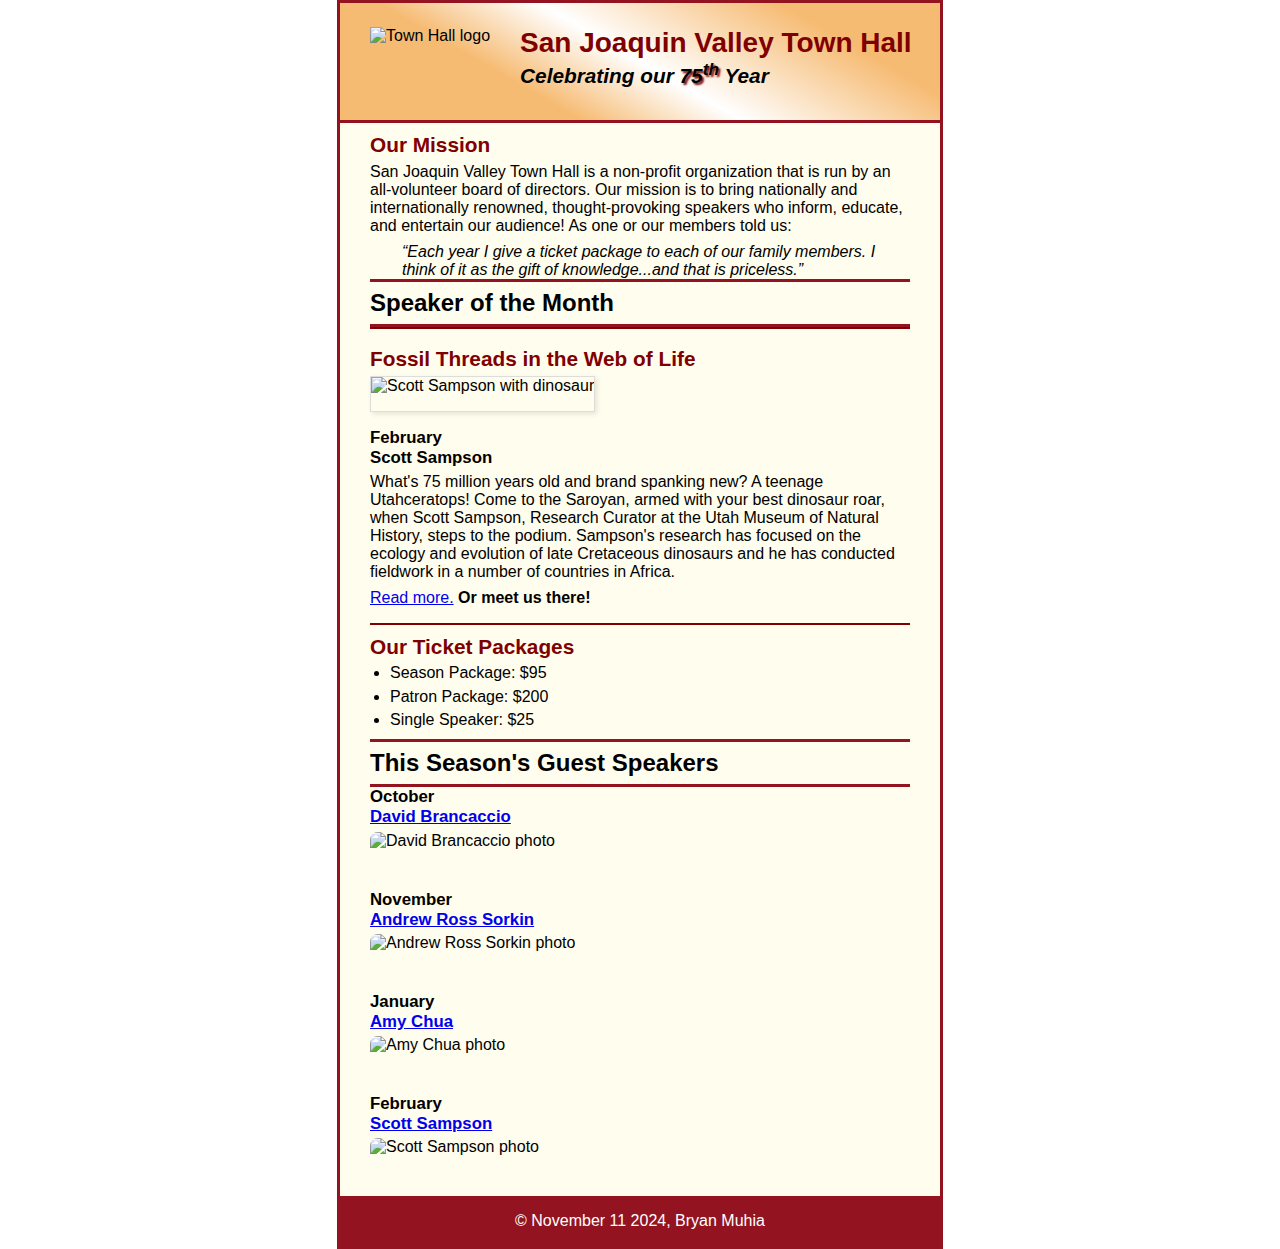
==== index.html @ 5000c2d2 "Add files via upload" ====
<!DOCTYPE html>
<html lang="en">

<head>
    <meta charset="utf-8">
    <title>San Joaquin Valley Town Hall</title>
    <link rel="shortcut icon" href="images/favicon.ico">
    <link rel="stylesheet" href="styles/c6_main.css">
</head>

<body>
    <header>
        <img src="images/town_hall_logo.gif" alt="Town Hall logo" height="80">
        <h2>San Joaquin Valley Town Hall</h2>
        <h3>Celebrating our <span class="shadow">75<sup>th</sup></span> Year</h3>
    </header>
    <main>
        <section>
            <h2>Our Mission</h2>
            <p>San Joaquin Valley Town Hall is a non-profit organization that is run by an 
				all-volunteer board of directors. Our mission is to bring nationally and 
				internationally renowned, thought-provoking speakers who inform, educate, 
				and entertain our audience! As one or our members told us:</p>
				<blockquote>&ldquo;Each year I give a ticket package to each of our family members. 
					I think of it as the gift of knowledge...and that is priceless.&rdquo;</blockquote>
            
            <h1>Speaker of the Month</h1>
            <article>
                <h2>Fossil Threads in the Web of Life</h2>
                <img src="images/sampson_dinosaur.jpg" alt="Scott Sampson with dinosaur" class="speaker-img">
                <h3>February<br>Scott Sampson</h3>
                <p>What's 75 million years old and brand spanking new? A teenage Utahceratops! 
					Come to the Saroyan, armed with your best dinosaur roar, when Scott Sampson, Research 
					Curator at the Utah Museum of Natural History, steps to the podium. Sampson's research 
					has focused on the ecology and evolution of late Cretaceous dinosaurs and he has conducted 
					fieldwork in a number of countries in Africa.</p>
                <p><a href="speakers/c6_sampson.html">Read more.</a>&nbsp;<b>Or meet us there!</b></p>
            </article>

            <h2>Our Ticket Packages</h2>
            <ul>
                <li>Season Package: $95</li>
                <li>Patron Package: $200</li>
                <li>Single Speaker: $25</li>
            </ul>
        </section>

        <aside>
            <h1>This Season's Guest Speakers</h1>
            <h3>October<br><a href="speakers/brancaccio.html">David Brancaccio</a></h3>
            <img src="images/brancaccio75.jpg" alt="David Brancaccio photo" class="aside-img">
            <h3>November<br><a href="speakers/sorkin.html">Andrew Ross Sorkin</a></h3>
            <img src="images/sorkin75.jpg" alt="Andrew Ross Sorkin photo" class="aside-img">
            <h3>January<br><a href="speakers/chua.html">Amy Chua</a></h3>
            <img src="images/chua75.jpg" alt="Amy Chua photo" class="aside-img">
            <h3>February<br><a href="speakers/c6_sampson.html">Scott Sampson</a></h3>
            <img src="images/sampson75.jpg" alt="Scott Sampson photo" class="aside-img">
        </aside>
    </main>
    <footer>
        <p>&copy; November 11 2024, Bryan Muhia </p>
    </footer>
</body>
</html>
---- styles/c6_main.css ----
/* the styles for the elements */
* {
    margin: 0;
    padding: 0;
}
html {
    background-color: white;
}
body {
    font-family: Arial, Helvetica, sans-serif;
    font-size: 100%;
    width: 600px;
    margin: 0 auto;
    border: 3px solid #931420;
    background-color: #fffded;
}
a:focus, a:hover {
    font-style: italic;
}

/* Header styles */
header {
    padding: 1.5em 0 2em 0;
    border-bottom: 3px solid #931420;
    background-image: linear-gradient(30deg, #f6bb73 0%, #f6bb73 30%, white 50%, #f6bb73 80%, #f6bb73 100%);
}
header h2 {
    font-size: 175%;
    color: #800000;
}
header h3 {
    font-size: 130%;
    font-style: italic;
}
header img {
    float: left;
    padding: 0 30px;
}
.shadow {
    text-shadow: 2px 2px 2px #800000;
}

/* Main content styles */
main {
    clear: left;
    padding: 0 30px;
}
main h1 {
    font-size: 150%;
    padding: .3em 0;
    border-top: 3px solid #931420;
    border-bottom: 3px solid #931420;
}
main h2 {
    color: #800000;
    font-size: 130%;
    padding: .5em 0 .25em 0;
}
main h3 {
    font-size: 105%;
    padding-bottom: .25em;
}
main img {
    padding-bottom: 1em;
}
main p {
    padding-bottom: .5em;
}
main blockquote {
    padding: 0 2em;
    font-style: italic;
}
main ul {
    padding: 0 0 .25em 1.25em;
}
main li {
    padding-bottom: .35em;
}

/* Article styles */
article {
    padding: .5em 0;
    border-top: 2px solid #800000;
    border-bottom: 2px solid #800000;
}
article .speaker-img {
    width: 100%;
    height: auto;
    margin-bottom: 1em;
    border: 1px solid #ddd;
    box-shadow: 2px 2px 5px rgba(0, 0, 0, 0.1);
}

/* Aside styles */
aside h3 {
    font-size: 105%;
    padding-bottom: .25em;
}
.aside-img {
    width: 100%;
    height: auto;
    margin-bottom: 1.5em;
    border-radius: 8px;
}

/* Footer styles */
footer {
    background-color: #931420;
}
footer p {
    text-align: center;
    color: white;
    padding: 1em 0;
}
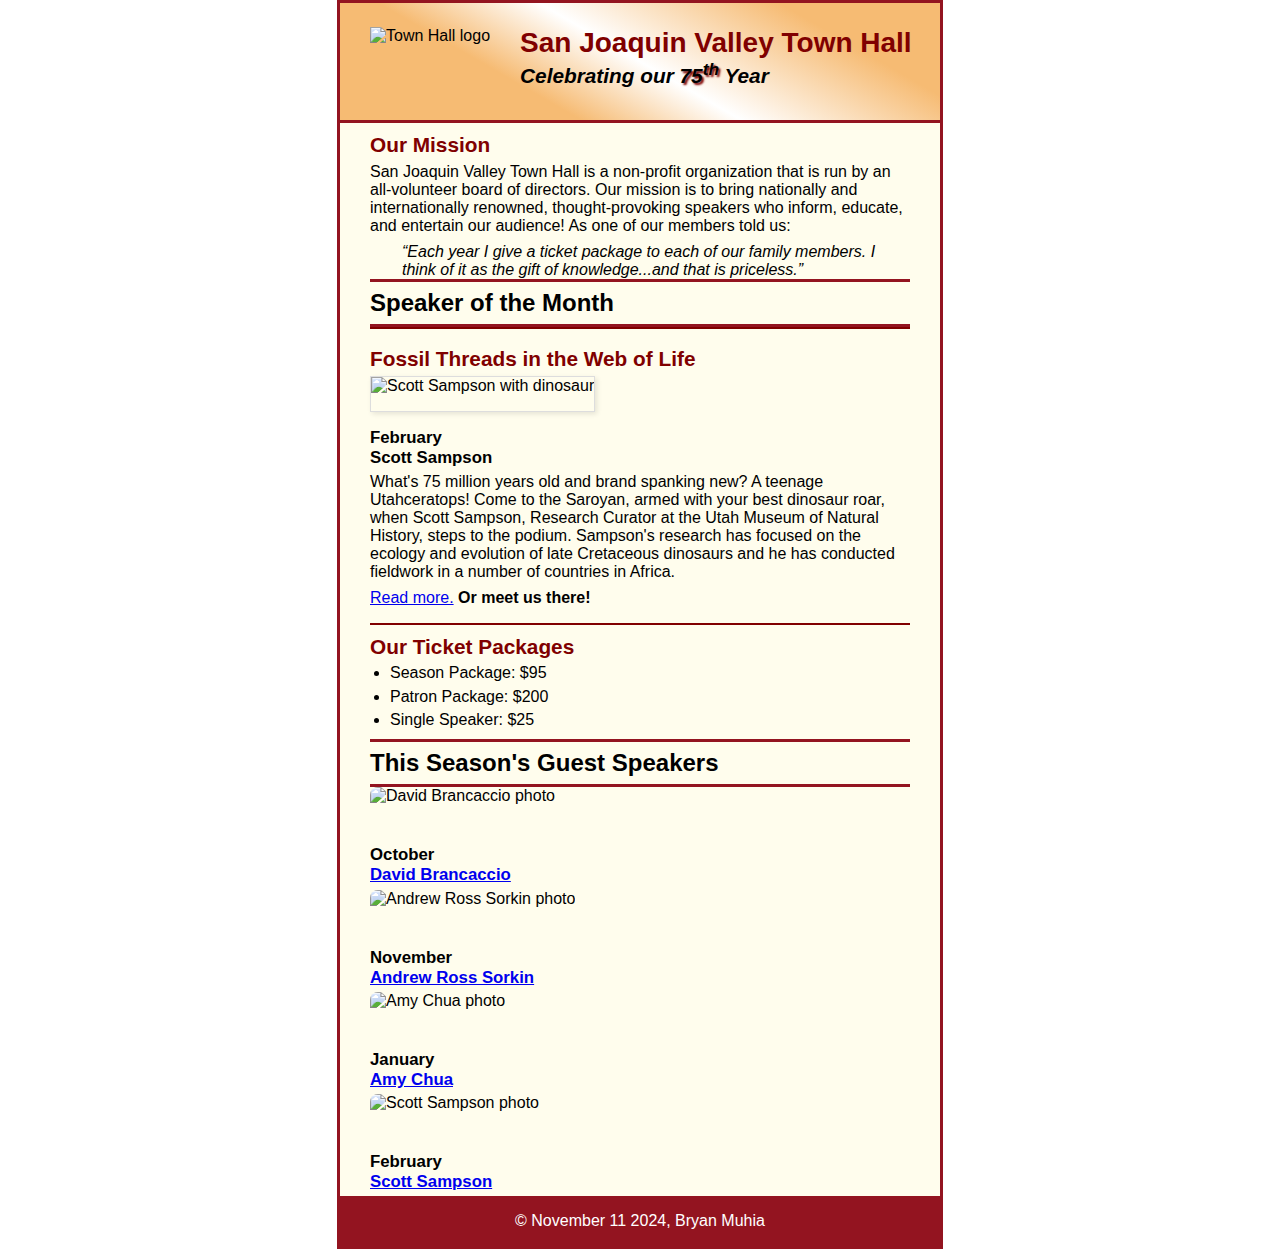
==== commit c791a5f9: "Update index.html" ====
--- a/index.html
+++ b/index.html
@@ -1,13 +1,11 @@
 <!DOCTYPE html>
 <html lang="en">
-
 <head>
     <meta charset="utf-8">
     <title>San Joaquin Valley Town Hall</title>
     <link rel="shortcut icon" href="images/favicon.ico">
     <link rel="stylesheet" href="styles/c6_main.css">
 </head>
-
 <body>
     <header>
         <img src="images/town_hall_logo.gif" alt="Town Hall logo" height="80">
@@ -18,11 +16,11 @@
         <section>
             <h2>Our Mission</h2>
             <p>San Joaquin Valley Town Hall is a non-profit organization that is run by an 
-				all-volunteer board of directors. Our mission is to bring nationally and 
-				internationally renowned, thought-provoking speakers who inform, educate, 
-				and entertain our audience! As one or our members told us:</p>
-				<blockquote>&ldquo;Each year I give a ticket package to each of our family members. 
-					I think of it as the gift of knowledge...and that is priceless.&rdquo;</blockquote>
+			all-volunteer board of directors. Our mission is to bring nationally and 
+			internationally renowned, thought-provoking speakers who inform, educate, 
+			and entertain our audience! As one of our members told us:</p>
+			<blockquote>&ldquo;Each year I give a ticket package to each of our family members. 
+			I think of it as the gift of knowledge...and that is priceless.&rdquo;</blockquote>
             
             <h1>Speaker of the Month</h1>
             <article>
@@ -30,13 +28,12 @@
                 <img src="images/sampson_dinosaur.jpg" alt="Scott Sampson with dinosaur" class="speaker-img">
                 <h3>February<br>Scott Sampson</h3>
                 <p>What's 75 million years old and brand spanking new? A teenage Utahceratops! 
-					Come to the Saroyan, armed with your best dinosaur roar, when Scott Sampson, Research 
-					Curator at the Utah Museum of Natural History, steps to the podium. Sampson's research 
-					has focused on the ecology and evolution of late Cretaceous dinosaurs and he has conducted 
-					fieldwork in a number of countries in Africa.</p>
+				Come to the Saroyan, armed with your best dinosaur roar, when Scott Sampson, Research 
+				Curator at the Utah Museum of Natural History, steps to the podium. Sampson's research 
+				has focused on the ecology and evolution of late Cretaceous dinosaurs and he has conducted 
+				fieldwork in a number of countries in Africa.</p>
                 <p><a href="speakers/c6_sampson.html">Read more.</a>&nbsp;<b>Or meet us there!</b></p>
             </article>
-
             <h2>Our Ticket Packages</h2>
             <ul>
                 <li>Season Package: $95</li>
@@ -44,17 +41,24 @@
                 <li>Single Speaker: $25</li>
             </ul>
         </section>
-
         <aside>
             <h1>This Season's Guest Speakers</h1>
-            <h3>October<br><a href="speakers/brancaccio.html">David Brancaccio</a></h3>
-            <img src="images/brancaccio75.jpg" alt="David Brancaccio photo" class="aside-img">
-            <h3>November<br><a href="speakers/sorkin.html">Andrew Ross Sorkin</a></h3>
-            <img src="images/sorkin75.jpg" alt="Andrew Ross Sorkin photo" class="aside-img">
-            <h3>January<br><a href="speakers/chua.html">Amy Chua</a></h3>
-            <img src="images/chua75.jpg" alt="Amy Chua photo" class="aside-img">
-            <h3>February<br><a href="speakers/c6_sampson.html">Scott Sampson</a></h3>
-            <img src="images/sampson75.jpg" alt="Scott Sampson photo" class="aside-img">
+            <div class="speaker">
+                <img src="images/brancaccio75.jpg" alt="David Brancaccio photo" class="aside-img">
+                <h3>October<br><a href="speakers/brancaccio.html">David Brancaccio</a></h3>
+            </div>
+            <div class="speaker">
+                <img src="images/sorkin75.jpg" alt="Andrew Ross Sorkin photo" class="aside-img">
+                <h3>November<br><a href="speakers/sorkin.html">Andrew Ross Sorkin</a></h3>
+            </div>
+            <div class="speaker">
+                <img src="images/chua75.jpg" alt="Amy Chua photo" class="aside-img">
+                <h3>January<br><a href="speakers/chua.html">Amy Chua</a></h3>
+            </div>
+            <div class="speaker">
+                <img src="images/sampson75.jpg" alt="Scott Sampson photo" class="aside-img">
+                <h3>February<br><a href="speakers/c6_sampson.html">Scott Sampson</a></h3>
+            </div>
         </aside>
     </main>
     <footer>
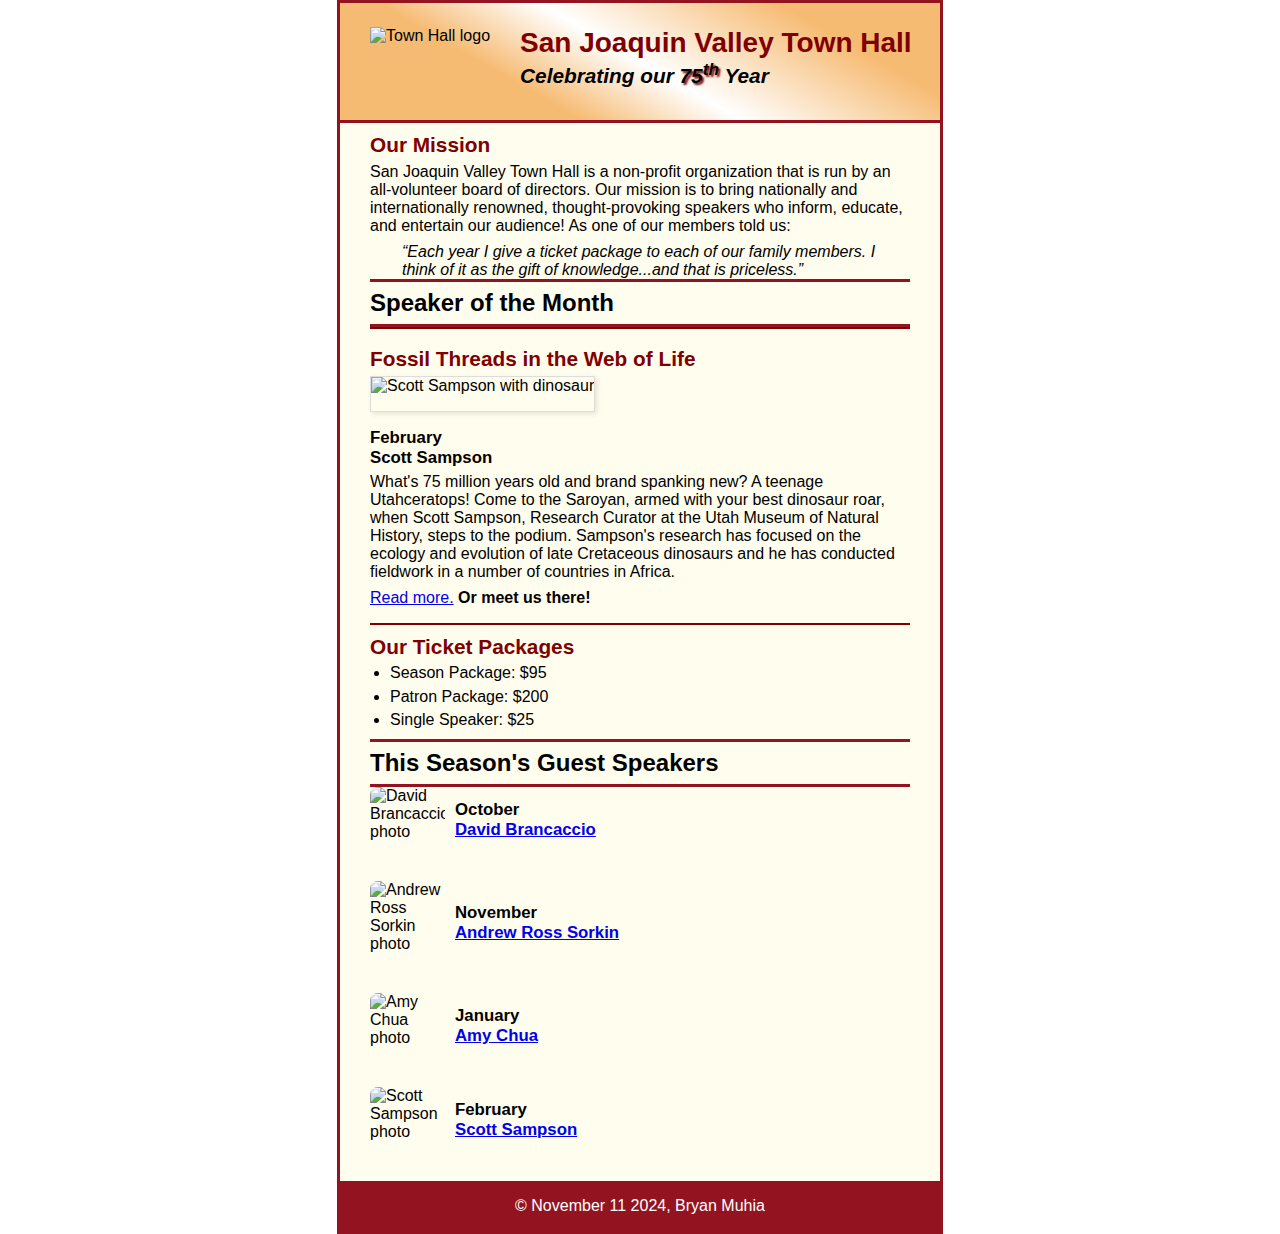
==== commit 6b50d53e: "Update index.html" ====
--- a/index.html
+++ b/index.html
@@ -16,11 +16,11 @@
         <section>
             <h2>Our Mission</h2>
             <p>San Joaquin Valley Town Hall is a non-profit organization that is run by an 
-			all-volunteer board of directors. Our mission is to bring nationally and 
-			internationally renowned, thought-provoking speakers who inform, educate, 
-			and entertain our audience! As one of our members told us:</p>
-			<blockquote>&ldquo;Each year I give a ticket package to each of our family members. 
-			I think of it as the gift of knowledge...and that is priceless.&rdquo;</blockquote>
+            all-volunteer board of directors. Our mission is to bring nationally and 
+            internationally renowned, thought-provoking speakers who inform, educate, 
+            and entertain our audience! As one of our members told us:</p>
+            <blockquote>&ldquo;Each year I give a ticket package to each of our family members. 
+            I think of it as the gift of knowledge...and that is priceless.&rdquo;</blockquote>
             
             <h1>Speaker of the Month</h1>
             <article>
@@ -28,10 +28,10 @@
                 <img src="images/sampson_dinosaur.jpg" alt="Scott Sampson with dinosaur" class="speaker-img">
                 <h3>February<br>Scott Sampson</h3>
                 <p>What's 75 million years old and brand spanking new? A teenage Utahceratops! 
-				Come to the Saroyan, armed with your best dinosaur roar, when Scott Sampson, Research 
-				Curator at the Utah Museum of Natural History, steps to the podium. Sampson's research 
-				has focused on the ecology and evolution of late Cretaceous dinosaurs and he has conducted 
-				fieldwork in a number of countries in Africa.</p>
+                Come to the Saroyan, armed with your best dinosaur roar, when Scott Sampson, Research 
+                Curator at the Utah Museum of Natural History, steps to the podium. Sampson's research 
+                has focused on the ecology and evolution of late Cretaceous dinosaurs and he has conducted 
+                fieldwork in a number of countries in Africa.</p>
                 <p><a href="speakers/c6_sampson.html">Read more.</a>&nbsp;<b>Or meet us there!</b></p>
             </article>
             <h2>Our Ticket Packages</h2>
--- a/styles/c6_main.css
+++ b/styles/c6_main.css
@@ -92,14 +92,15 @@
 }
 
 /* Aside styles */
-aside h3 {
-    font-size: 105%;
-    padding-bottom: .25em;
+aside .speaker {
+    display: flex;
+    align-items: center;
+    margin-bottom: 1.5em;
 }
 .aside-img {
-    width: 100%;
+    width: 75px;
     height: auto;
-    margin-bottom: 1.5em;
+    margin-right: 10px;
     border-radius: 8px;
 }
 
@@ -111,4 +112,4 @@
     text-align: center;
     color: white;
     padding: 1em 0;
-}+}
